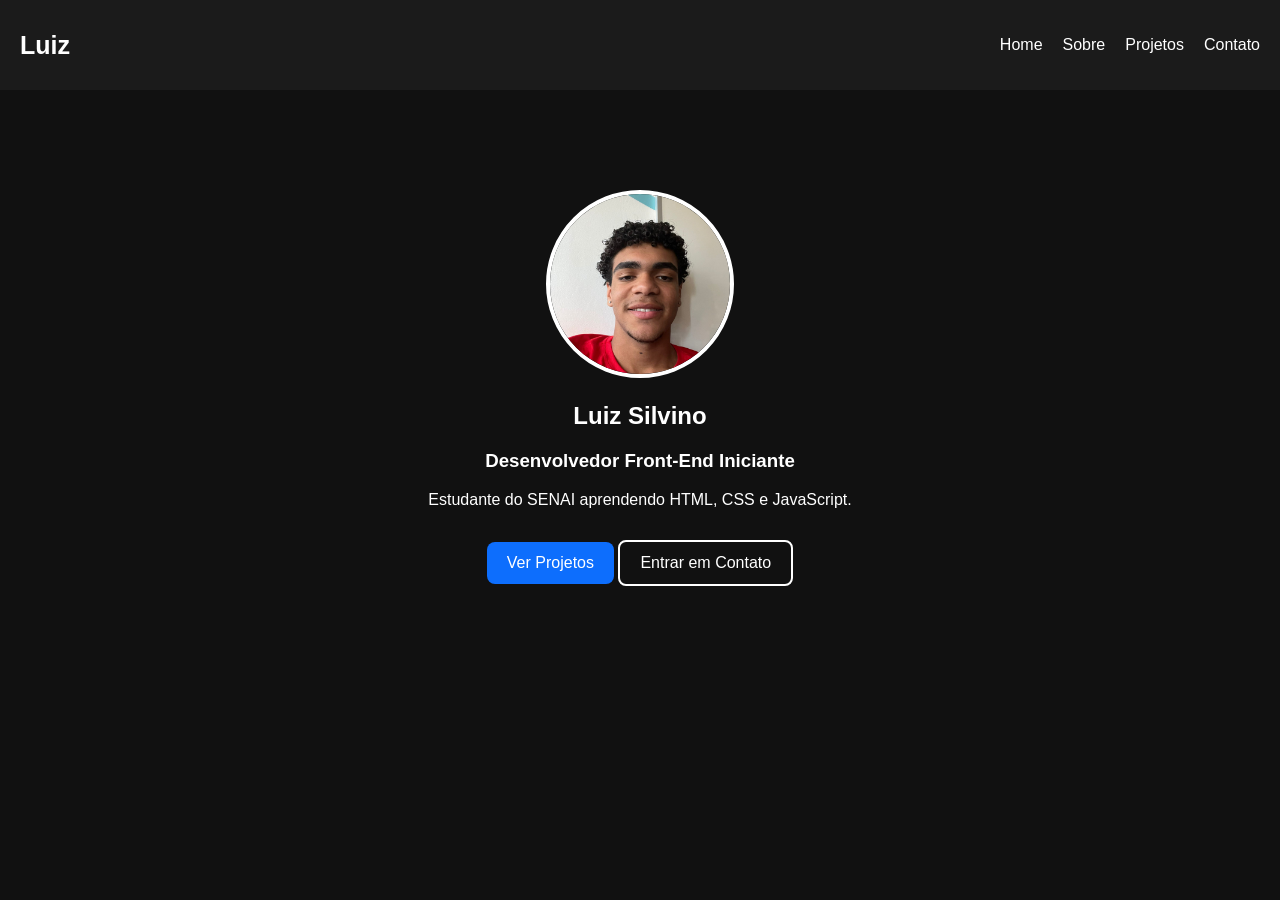
==== index.html @ 88c1a378 "primeiro commit portifólio pessoal" ====
<!DOCTYPE html>
<html lang="pt-br">
<head>
    <meta charset="UTF-8">
    <meta name="viewport" content="width=device-width, initial-scale=1.0">
    <title>Portfólio - Luiz</title>

    <link rel="stylesheet" href="style.css">
</head>
<body>

    <nav class="navbar">

        <div class="logo">
            Luiz
        </div>

        <ul class="menu">

            <li>
                <a href="index.html">Home</a>
            </li>

            <li>
                <a href="sobre.html">Sobre</a>
            </li>

            <li>
                <a href="projetos.html">Projetos</a>
            </li>

            <li>
                <a href="contato.html">Contato</a>
            </li>

        </ul>

    </nav>

    <section class="home">

        <img src="img/foto.jpeg" alt="Minha Foto" class="foto">

        <h1>Luiz Silvino</h1>

        <h3>Desenvolvedor Front-End Iniciante</h3>

        <p>
            Estudante do SENAI aprendendo HTML, CSS e JavaScript.
        </p>

        <a href="projetos.html" class="btn btn-primary">
            Ver Projetos
        </a>

        <a href="contato.html" class="btn btn-outline">
            Entrar em Contato
        </a>

    </section>

</body>
</html>
---- style.css ----
body{
    margin: 0;
    background-color: #111;
    color: white;
    font-family: Arial, Helvetica, sans-serif;
}

.navbar{
    background-color: #1b1b1b;
    padding: 20px;

    display: flex;
    justify-content: space-between;
    align-items: center;
}

.logo{
    font-size: 25px;
    font-weight: bold;
}

.menu{
    display: flex;
    gap: 20px;
    list-style: none;
}

.menu a{
    color: white;
    text-decoration: none;
}

.home{
    text-align: center;
    padding: 100px 20px;
}

.foto{
    width: 180px;
    height: 180px;
    border-radius: 50%;
    object-fit: cover;
    border: 4px solid white;
}

.btn{
    padding: 12px 20px;
    text-decoration: none;
    border-radius: 8px;
    display: inline-block;
    margin-top: 15px;
}

.btn-primary{
    background-color: #0d6efd;
    color: white;
}

.btn-outline{
    border: 2px solid white;
    color: white;
}

.sobre{
    padding: 50px 20px;
    text-align: center;
}

.foto-sobre{
    width: 350px;
    border-radius: 10px;
    margin-top: 20px;
}

.habilidades{
    display: flex;
    justify-content: center;
    gap: 20px;
    flex-wrap: wrap;
    margin-top: 30px;
}

.card-habilidade{
    background-color: #1f1f1f;
    padding: 20px;
    border-radius: 10px;
    width: 250px;
}

.logo-linguagem{
    width: 250px;
    margin-bottom: 10px;
    border-radius: 10px;
}

.projetos{
    padding: 50px 20px;
    text-align: center;
}

.cards-projetos{
    display: flex;
    justify-content: center;
    gap: 20px;
    flex-wrap: wrap;
}

.card{
    background-color: #1f1f1f;
    padding: 20px;
    border-radius: 10px;
    width: 300px;
}

.img-projeto{
    width: 100%;
    border-radius: 10px;
}

.contato{
    padding: 50px 20px;
    text-align: center;
}

form{
    max-width: 500px;
    margin: auto;
}

.form-control{
    width: 100%;
    padding: 12px;
    margin-top: 10px;
    margin-bottom: 20px;
    border: none;
    border-radius: 5px;
    background-color: #1f1f1f;
    color: white;
}

textarea{
    height: 120px;
}
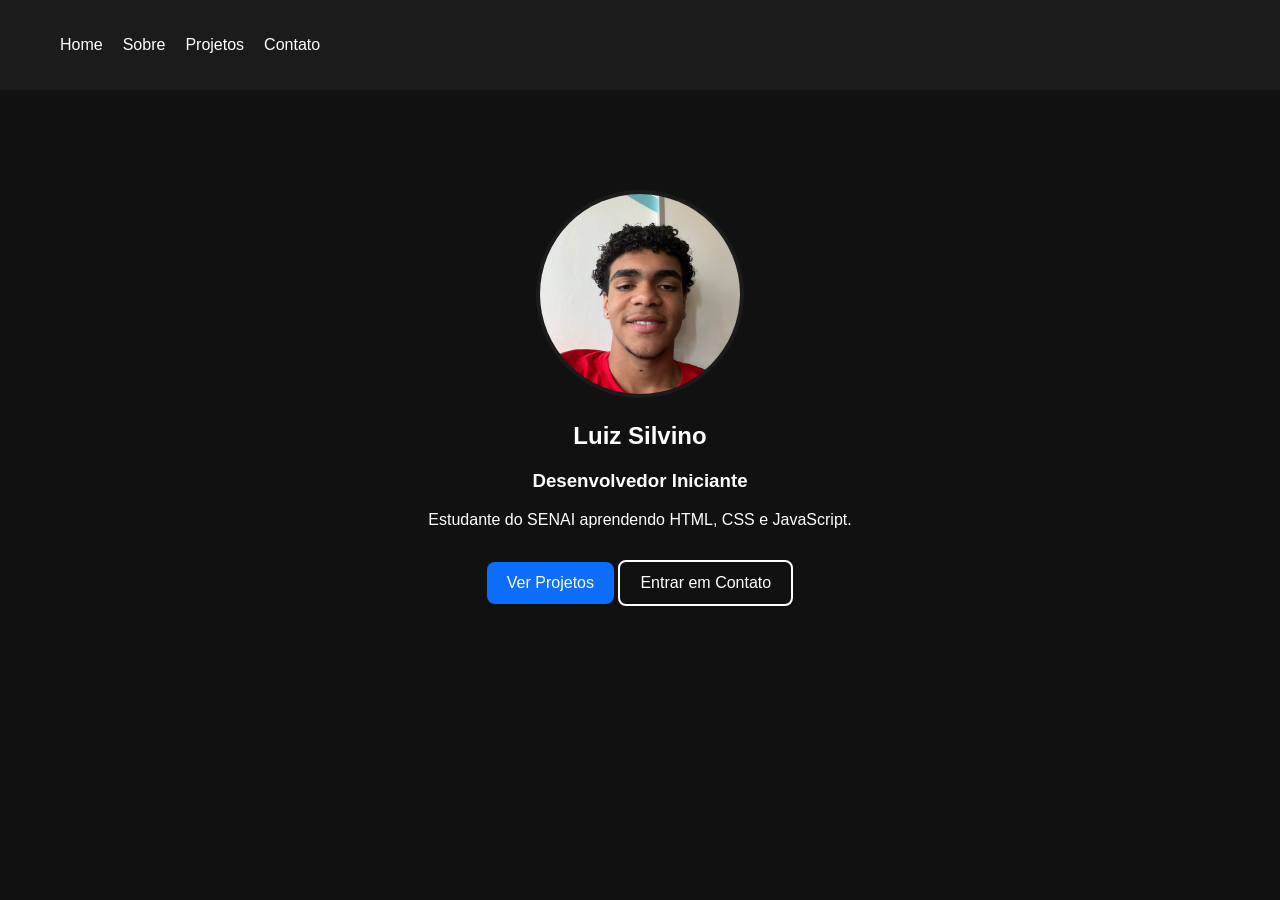
==== commit 7483315a: "commit portifolio" ====
--- a/index.html
+++ b/index.html
@@ -10,10 +10,6 @@
 <body>
 
     <nav class="navbar">
-
-        <div class="logo">
-            Luiz
-        </div>
 
         <ul class="menu">
 
@@ -43,7 +39,7 @@
 
         <h1>Luiz Silvino</h1>
 
-        <h3>Desenvolvedor Front-End Iniciante</h3>
+        <h3>Desenvolvedor Iniciante</h3>
 
         <p>
             Estudante do SENAI aprendendo HTML, CSS e JavaScript.
--- a/style.css
+++ b/style.css
@@ -36,11 +36,11 @@
 }
 
 .foto{
-    width: 180px;
-    height: 180px;
+    width: 200px;
+    height: 200px;
     border-radius: 50%;
     object-fit: cover;
-    border: 4px solid white;
+    border: 4px solid rgb(27, 27, 27);
 }
 
 .btn{
@@ -140,4 +140,91 @@
 
 textarea{
     height: 120px;
+}
+
+.contato{
+    display: flex;
+    justify-content: center;
+    align-items: center;
+
+    min-height: 80vh;
+
+    padding: 40px 20px;
+}
+
+.contato main{
+    background-color: #1b1b1b;
+
+    width: 100%;
+    max-width: 550px;
+
+    padding: 40px;
+
+    border-radius: 15px;
+
+    box-shadow: 0px 0px 20px rgba(0,0,0,0.5);
+}
+
+.contato h1{
+    text-align: center;
+
+    margin-bottom: 30px;
+
+    font-size: 45px;
+}
+
+form{
+    display: flex;
+    flex-direction: column;
+}
+
+label{
+    margin-bottom: 8px;
+    margin-top: 10px;
+
+    text-align: left;
+
+    font-size: 16px;
+}
+
+.form-control{
+    width: 100%;
+
+    padding: 14px;
+
+    border: none;
+    border-radius: 8px;
+
+    background-color: #2a2a2a;
+
+    color: white;
+
+    font-size: 15px;
+
+    outline: none;
+
+    transition: 0.3s;
+}
+
+.form-control:focus{
+    border: 2px solid #0d6efd;
+}
+
+textarea{
+    min-height: 140px;
+    resize: none;
+}
+
+#btnWhatsapp{
+    border: none;
+
+    cursor: pointer;
+
+    transition: 0.3s;
+}
+
+#btnWhatsapp:hover{
+    transform: scale(1.03);
+
+    background-color: #0b5ed7;
 }
